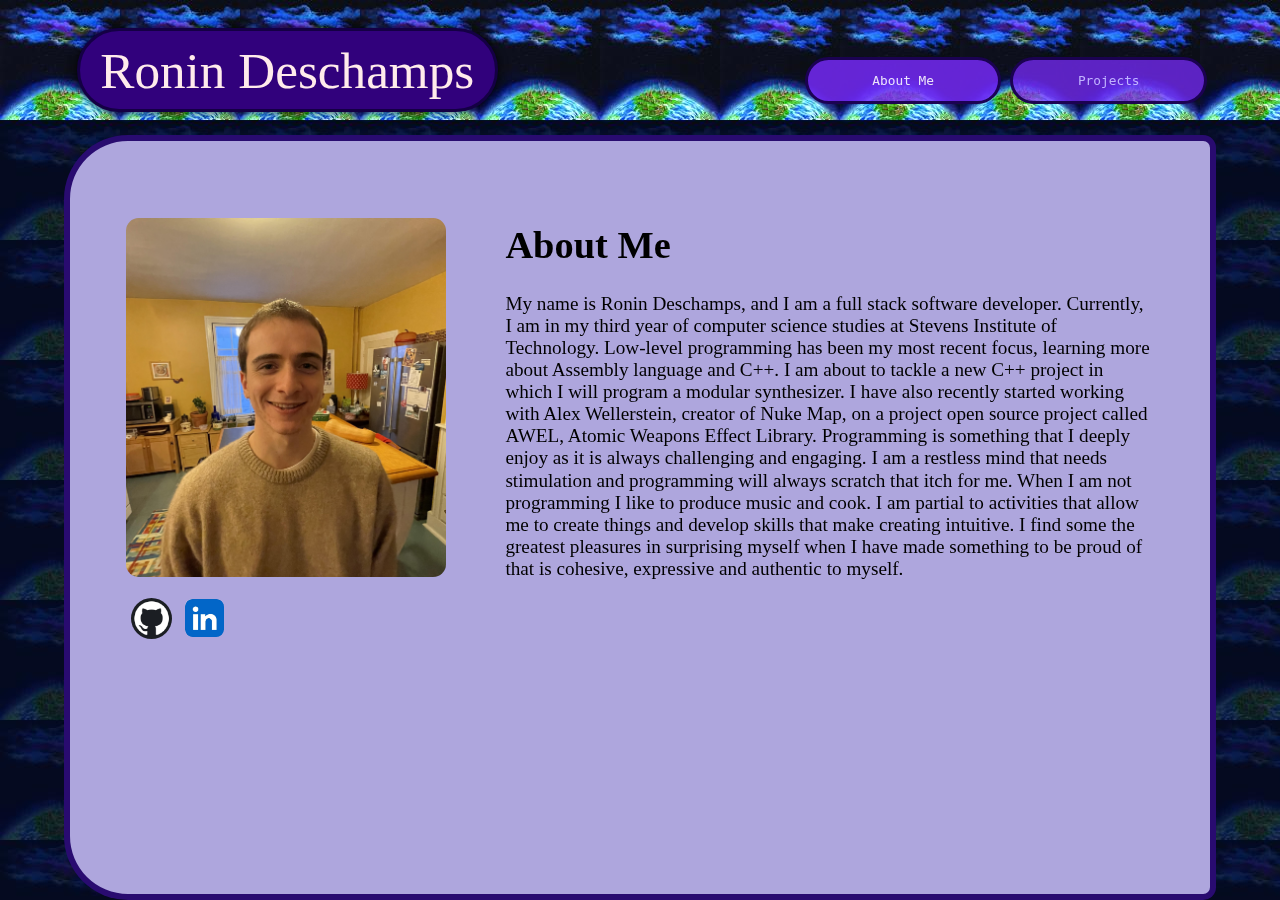
==== index.html @ 8fd33db5 "no fonts" ====
<!DOCTYPE html>
<html>
<head>
  <meta charset="UTF-8">
  <meta name="viewport" content="width=device-width, initial-scale=1.0">
  <title>Ronin's Website</title>
  <link rel="stylesheet" href="style.css">
</head>
<body>
  <div class="everything">
    
  <div class="header">
    <button class="name">
      Ronin Deschamps
    </button>
    <div class="tabs">
      <div class="tab active" onclick="showTab('About Me')">About Me
      </div>
      <div class="tab" onclick="showTab('tab2')">Projects</div>
    </div>
  </div>

  
    <div id="About Me" class="tab-content active">
      <div class="inner_page">
      <div class = "left-half">
        <div class = "about">

        </div>
        <img src="imgs/Ronin6.jpg" class = "id_photo">
        <div class = "socials">
          <a href="https://github.com/ronindeschamps" target="_blank">
            <img src = "imgs/github.jpg" class = "github">
          </a>
          <a href="https://www.linkedin.com/in/ronin-deschamps/" target="_blank">
            <img src = "imgs/linkedin.jpg" class = "linkedin">
          </a>
        </div>
      </div>
      <div class="right-half">
        <h1>About Me</h1>
        <p>My name is Ronin Deschamps, and I am a full stack software developer.
          Currently, I am in my third year of computer science studies at Stevens
          Institute of Technology.  Low-level programming has been my most recent
          focus, learning more about Assembly language and C++. I am about to 
          tackle a new C++ project in which I will program a modular synthesizer. 
          I have also recently started working with Alex Wellerstein, creator of 
          Nuke Map, on a project open source project called AWEL, Atomic Weapons
          Effect Library. Programming is something that I deeply enjoy as it is 
          always challenging and engaging. I am a restless mind that needs
          stimulation and programming will always scratch that itch for me. 
          When I am not programming I like to produce music and cook. I am 
          partial to activities that allow me to create things and develop 
          skills that make creating intuitive. I find some the greatest pleasures
          in surprising myself when I have made something to be proud of 
          that is cohesive, expressive and authentic to myself.</p>
      </div>
    </div>
  </div>
    <div id="tab2" class="tab-content">
      <div class="inner_page2">
      <div class="grid-container">
        <div class="grid-item">
          
          <img src="imgs/shuttle_bus.png" alt="Image" class="-image">
        </div>
        <div class="grid-itemT"  >
          <div class = 'p_header'>
            <div class = 'title'>Live Map Shuttle Tracker</div>
            <div class = 'language'>JavaScript, Vite, HTML, CSS, Geotab SDK, Modo</div>
          </div>
          <p>This project used the Geotab tracker device and the MyGeotabSDK library 
            to create a live tracking system for the Maine Maritime Academy student 
            shuttle. I wrote API calls with the MyGeotabSDK that grabbed the location 
            data of the tracker. The data was displayed as a moving vehicle on an 
            adaptive map I created with the Leaflet JavaScript Library.  The webpage
            I built was integrated by another member of the apps team into the Modo
            Labs application that is used on the back end of the Maine Maritime
            website and mobile app. This project is live at 
            https://r.mma.edu/shuttletracker/</p>

        </div>
        <div class="grid-itemT" >
          <div class = 'p_header'>
            <div class = 'title'> AWEL |</div>
            <div class = 'language'>JavaScript, Node.js, Webpack</div>
          </div>
          <p>Atomic Weapons Effects Library (AWEL) is a Javascript framework for nuclear detonation effects models. It is model-agnostic and is meant to be easy to extend to add support for different kinds of models and visualizations. It includes within it a specific way of handling physical units so that it can be unit-agnostic as well. I am a contributor to this project which is being headed by Alex Wellerstein, a Professor and historian of science who specializes in the history of atomic weapons and The Cold War.</p>
        </div>
        <div class="grid-item" >
          <img src="imgs/AWEL.png" alt="Image" class="-image">
        </div>
        <div class="grid-item" >
          <img src="imgs/resset.png" alt="Image" class="-image">
        </div>

        <div class="grid-itemT" >
          <div class = 'p_header'>
            <div class = 'title'> Password Reset Utility</div>
            <div class = 'language'> C#, SqlClient, Microsoft.NET </div>
          </div>
          <p>The password reset tool is a desktop application designed for student workers at Maine Maritime Academy (MMA). This allows the student workers to help other students and faculty reset their account passwords without having access to administrative account permissions or passwords. I wrote the logic for authenticating computers on the domain, reworked the logic for user account authentication, and designed the user interface. The project was a joint effort with a full-time employee on the apps team at MMA.</p>
        </div>

        <div class="grid-itemT"  >
          <div class = 'p_header'>
            <div class = 'title'>Eulerian Fluid Sim </div>
            <div class = 'language'>Python, Matplotlib, NumPy </div>
          </div>
          <p>
            This fluid simulator is built in Python and based on the Eulerian model of fluid mechanics. This model is grid-based and assigns characteristics such as velocity and density to each cell in the grid. I attempted to build this simulator directly from the Eulerian mathematical equations. My simulation is not perfect, it creates ripples and demonstrates flow in a straight line but does not demonstrate the corriolis effect. I am currently revising the project to fix this issue.
            </p>
            
            <img src="imgs/flow1.png"  class="flows-image2">
        </div>
        <div class="grid-item" >
          <img src="imgs/circuit.png" alt="Image" class="circuit-image">
        </div>

        <div class="grid-itemT" >
          <div class = 'p_header'>
            <div class = 'title'>Custom 8-bit CPU |</div>
            <div class = 'language'>Logism, Python</div>
          </div>
          <p>This is a fully custom 8-bit CPU down to the adder and subtracter circuits. I also created a programming language, and assembler written in Python to test my CPU. This architecture supports 8-bit calculation, 16-bit instructions, and has 1024 bytes of memory. The CPU can do basic arithmetic as well as load and store instructions to and from memory. The instructions are written in a very similar fashion to ARM64 instructions and can take integer values or registers as operands. For example, my load instruction is written like this: LDR X1 X0 2 where the first register is the destination the second register holds the memory address and the third argument is the byte offset which can be a register or an integer value.</p>

        </div>
        <div class="grid-itemT" >
          <div class = 'p_header'>
            <div class = 'title'>Particle-Based Fluid Simulation</div>
            <div class = 'language'>Python, Pymunk, Pygame</div>
          </div>
          <p>Particle-Based Fluid Simulation | Python, Pymunk, Pygame
            This is a particle-based fluid simulator made in Python. Particle-based fluid mechanics, also referred to as Lagrangian mechanics or smooth particle hydrodynamics is a simulation model in which each particle has characteristics such as elasticity, density, and pressure. Each particle is tracked individually across space to simulate collisions. The reason it is referred to as ‘smooth’
            particle hydrodynamics is because density and pressure are smoothed out over the entire area of all the moving particles averaging their qualities, making the particles behave more like a fluid.            
            </p>
        </div>
        <div class="grid-item" >
          <img src="imgs/bounce.png" alt="Image" class="-image">
        </div>

        
        <div class="grid-item" >
          <img src="imgs/pringle.png" alt="Image" class="-image">
        </div>

          <div class="grid-itemT" >
            <div class = 'p_header'>
              <div class = 'title'>Pringle (Print Array in C)</div>
              <div class = 'language'>ARMv8 AArch64/ARM64 Assembly, C</div>
            </div>
            <p>Pringle is a custom C function that allows users to print arrays. It is very similar to printf() as it uses indicators (in this case %a) to indicate where to print arrays if they are being printed inside a string. Just like printf(), pringle() is variadic, meaning that you can print as many arrays as you want in one pringle function call. The assembly code used for this function is broken up into four files three of which are functions called by pringle. These functions are integer to ASCII, count specifiers, and concatenate array. Each function follows ARM64 assembly calling conventions so that data is never lost when jumping from function to function and when being integrated into a larger script.            
              </p>
          </div>  

      </div>
    </div>
    <div id="tab3" class="tab-content">
      <h2>Content for Tab 3</h2>
      <p>This is the content for Tab 3.</p>
    </div>
  </div>
  <div class="world_div">
  </div>
  </div>

  <script>
    function showTab(tabId) {
      // Hide all tab contents
      var contents = document.querySelectorAll('.tab-content');
      contents.forEach(function(content) {
        content.classList.remove('active');
      });

      // Remove active class from all tabs
      var tabs = document.querySelectorAll('.tab');
      tabs.forEach(function(tab) {
        tab.classList.remove('active');
      });

      // Show the selected tab content
      document.getElementById(tabId).classList.add('active');

      // Add active class to the selected tab
      event.target.classList.add('active');
    }
    /*document.addEventListener("DOMContentLoaded", function() {
      showTab('tab2');
    });*/
  </script>

</body>
</html>
---- style.css ----
@font-face {
    font-family: brogand;
    src: url("brogand.woff");
  }
  @font-face {
    font-family: OldGameFatty;
    src: url("OldGameFatty.ttf");
  }
  
  @font-face {
    font-family: NC;
    src: url("NightmareCodehack.oft");
  }

  @font-face {
    font-family: gaban;
    src: url("gaban-outline-regular-FFP.ttf");
  }

  @font-face {
    font-family: gaban;
    src: url("Vacaciones-font-ffp-defharo.ttf");
  }


  /* width */
  ::-webkit-scrollbar {
    width: 0.6vw;
  }

  ::-webkit-scrollbar-track {
    background: rgba(251, 234, 190, 0); 
  }
  
  ::-webkit-scrollbar-thumb {
    background: rgba(22, 0, 73, 0.934);
    border-radius: 3vw;;
    
  }

  ::-webkit-scrollbar-thumb:hover {
    background: rgba(41, 20, 90, 0.934); 
  }

  body, html {
    overflow-x: auto; /* Enable horizontal scrolling */
    white-space: nowrap; /* Prevent line breaks */
  }
      
  body {
    position: absolute;
    background-image: url('imgs/world4.JPG');
  }

  .name {
    position: relative;
    margin-top: 0.4vw;
    min-width: 50px;
    left: 6vw;
    background-color: rgb(49, 1, 124);
    color: rgb(255, 235, 235);
    padding-top: 1.1vh;
    padding-bottom: 1.1vh;
    padding-left: 1.6vw;
    padding-right: 1.6vw;
    border: 0.3vw solid rgb(20, 0, 68);
    width: auto;
    border-radius: 6vw;
    cursor: pointer;
    font-size: 4vw;
    font-family: brogand;
    box-shadow: 0px 0px 10px rgba(0, 0, 0, 0.822); /* Optional: Add a shadow for better visibility */
  }

  .header {
    display: flex;
    position: fixed;
    height: 15vh;
    width: 100%;
    align-items: center;
  }

  .tabs {
    position: relative;
    vertical-align: center;
    z-index: 2;
    display: flex;
    margin-top: 2vw;
    margin-left: 30vw;
    margin-right: 5vw;
    flex-grow: 1;
    font-family: 'OldGameFatty', monospace;
    font-size: 1.0vw; /* Resize text based on vw and vh */
    color: rgb(193, 179, 255);
  }
  
  .tab {
    flex: 1;
    padding: 1vw;;
    cursor: pointer;
    background-color: rgba(121, 43, 255, 0.742);
    border: 0.3vw solid rgba(22, 0, 73, 0.934);
    border-radius: 2vw 2vw 2vw 2vw;
    margin-right: 9px;
    white-space: nowrap;
    overflow: hidden;
    text-align: center;
    z-index: 2;
    transition: transform 0.05s; /* Adjust the duration to 0.5s for a slower transition */

  }

  .tab:hover {
    transform: scale(1.02);
    color: rgba(255, 255, 255, 0.76);
    
    /* Increase the size of the tab when hovering */
  }

  .tab.active {
    color: rgba(255, 255, 255, 0.87);
    background-color: rgba(121, 43, 255, 0.82);
    position: relative;
    z-index: 3;
  }

  .inner_page {
    position: fixed;
    width: auto;
    height: auto;
    top: 15vh;
    left: 5vw;
    bottom: 0vw;
    right: 5vw;
    overflow: auto;
    background-color: rgb(174, 166, 221);
    border: 0.5vw solid rgba(31, 0, 104, 0.934);
    border-radius: 5vw 1vw 1vw 5vw ;
    padding: 3.4vw;
    font-family: Cambria, Cochin, Georgia, Times, 'Times New Roman', serif;
    line-height: 1.15;
    padding-bottom: 0;
    z-index: -1;
  }

  .inner_page2 {
    position: fixed;
    width: auto;
    height: auto;
    top: 15vh;
    left: 5vw;
    bottom: 0px;
    right: 5vw;
    overflow: auto;
    background-color: rgb(174, 166, 221);
    border: 0.5vw solid rgba(31, 0, 104, 0.934);
    border-radius: 5vw 1vw 1vw 1vw ;
    padding: 3.4vw;
    font-family: Cambria, Cochin, Georgia, Times, 'Times New Roman', serif;
    
  }

  .left-half {
    position: relavtive;
    width: 36%;
    float: left;
    box-sizing: border-box;
    padding: 1vw;
    overflow:auto;
    text-wrap: wrap;
    bottom: 3vw;
    margin-top: 1.6vw; 
    font-size: 3.5vh;                                                                                                                                                                                                                                                                                                                                             
  }

  .right-half {
    position: relavtive;
    width: 64%;
    float: right;
    box-sizing: border-box;
    padding: 1vw;
    overflow:auto;
    text-wrap: wrap;
    bottom: 3vw;
    margin-top: 0vw;  
    font-size: 1.5vw;           
  }

  .id_photo {
    width: 25vw;
    border: 0.0vw solid rgb(38, 0, 128);
    border-radius: 1vw;
    /*animation: borderAnimation 10s infinite;*/
  }

  @keyframes borderAnimation {
    0% {
        border-color: rgb(98, 0, 255);
    }
    25% {
        border-color: rgb(53, 57, 250);
    }
    50% {
        border-color: rgb(98, 0, 255);
    }
    75% {
        border-color: rgb(47, 0, 255);
    }
    100% {
        border-color: rgb(89, 0, 233);
    }
}
  
  .tab-content {
    display: none;
    height: auto;
    top: 100px;
    bottom: 20px;
    left: 30px;
    right: 30px;
    z-index: -1;
  }

  .tab-content.active {
    display: block;
    word-wrap: break-word;
  }

  .project_paragraph {
    font-family: OldGameFatty;
  }

  .grid-container {
    display: grid;
    grid-template-columns: repeat(3, 1fr); /* Three equal columns */
    gap: 3vw;
    margin: 1vw;

  }
  
  .grid-item {
    display: inline-block;
    position: relative;
    overflow: hidden;
    border-radius: 1.8vw;
    width: 100%; /* Ensure the container takes the full width of its parent */
    height: auto; /* Allow the height to adjust based on content */
    text-wrap: wrap;
    font-size: 1.3vw;
    /*border: 2px solid rgba(31, 0, 104, 0.934);*/
  }
  .grid-itemT{
    position: relative;
    overflow: hidden;
    border-radius: 0px;
    width: 100%; /* Ensure the container takes the full width of its parent */
    height: auto; /* Allow the height to adjust based on content */
    text-wrap: wrap;
    font-size: 1.3vw;
    line-height: 1.5vw;
    /*border: 2px solid rgba(31, 0, 104, 0.934);*/
  }

  .grid-itemTL{
    position: relative;
    overflow: hidden;
    border-radius: 0px;
    width: 100%; /* Ensure the container takes the full width of its parent */
    height: auto; /* Allow the height to adjust based on content */
    text-wrap: wrap;
    font-size: 1.3vw;
    line-height: 1.8vw;
    grid-column: span 2;
    /*border: 2px solid rgba(31, 0, 104, 0.934);*/
  } 


  .-image {
    position: relative;
    overflow: hidden;
    border-radius: 1.8vw;
    width: 100%; 
    height: auto;
  }
  .flows-image{
    position: relative;
    overflow: hidden;
    width: 50%; 
    height: 16vw;
    border-radius: 1.8vw;
  }

  .flows-image2{
    position: relative;
    width: auto; 
    height: 18vw;
    width: 100%;
    border-radius: 1.8vw;
  }

  .circuit-image {
    position: relative;
    overflow: hidden;
    border-radius: 1.8vw;
    width: 100%; 
    height: auto;


  }

  /* Make the second grid item span two columns */
  .grid-item:nth-child(1) {
    grid-column: span 2;
  }

  .grid-item:nth-child(4) {
    grid-column: span 2;
  }

  .grid-item:nth-child(6) {
    grid-column: span 2;
  }    

  .grid-item:nth-child(7) {
    grid-column: span 1;
  }
  .grid-item:nth-child(8) {
    grid-column: span 2;

  }
  .grid-item:nth-child(9) {
    grid-column: span 2;
  }
  .grid-item:nth-child(10) {
    grid-column: span 2;
  }
  .grid-item:nth-child(11) {
    grid-column: span 2;
  }

  .grid-item:nth-child(12) {
    grid-column: span 2;
  }

  .everything {
    position: fixed;
    width: 100%;
    top: 0;
    left: 0;
    right: 0;
    min-width: 1000px;
  }

.socials {
    display: flex;
    position: relative;
    overflow: hidden;    
    width: 10vw; 
    margin-left: -0.6vw;
    margin-top: 0vw;
    padding-top: 1vw;
    height: 110%;
    justify-content: left;
    align-items: center;

  }


.github {
  height: 3.2vw;
  margin-left: 1vw;
  border-radius: 100%;
  width: auto;
  position: relative;
  transition: transform 0.1s ease, box-shadow 0.1s ease; /* Add transition for smooth scaling and shadow */
}

.github:hover {
transform: scale(1.03);
box-shadow: -0.1vw 0.2vw 0.5vw rgba(0, 0, 0, 0.2); /* Add shadow effect */
}

.linkedin {
  height: 3vw;
  margin: auto;
  border-radius: 20%;
  width: auto;
  position: relative;
  margin-left: 1vw;
  transition: transform 0.1s ease, box-shadow 0.1s ease; /* Add transition for smooth scaling and shadow */
}

.linkedin:hover {
transform: scale(1.03);
box-shadow: -0.1vw 0.2vw 0.5vw rgba(0, 0, 0, 0.2); /* Add shadow effect */
}

.head {
  font-family: NC;
}

.about {
  font-size: 3vw;
  font-family:monospace
}

.p_header {
  text-align: left; /* Ensure left alignment */
  margin-bottom: 2vw;
}

.title {
  display: inline-block;
  width: auto; /* Adjust width as needed */
  vertical-align: center;
  font-size: 1.8vw;
}
.language {
  display: inline-block;
  width: auto; /* Adjust width as needed */
  vertical-align: center; /* Align the top of the elements */
}

.inner_head {
  background-color: rgb(78, 42, 240);
  height: 3vw;

}
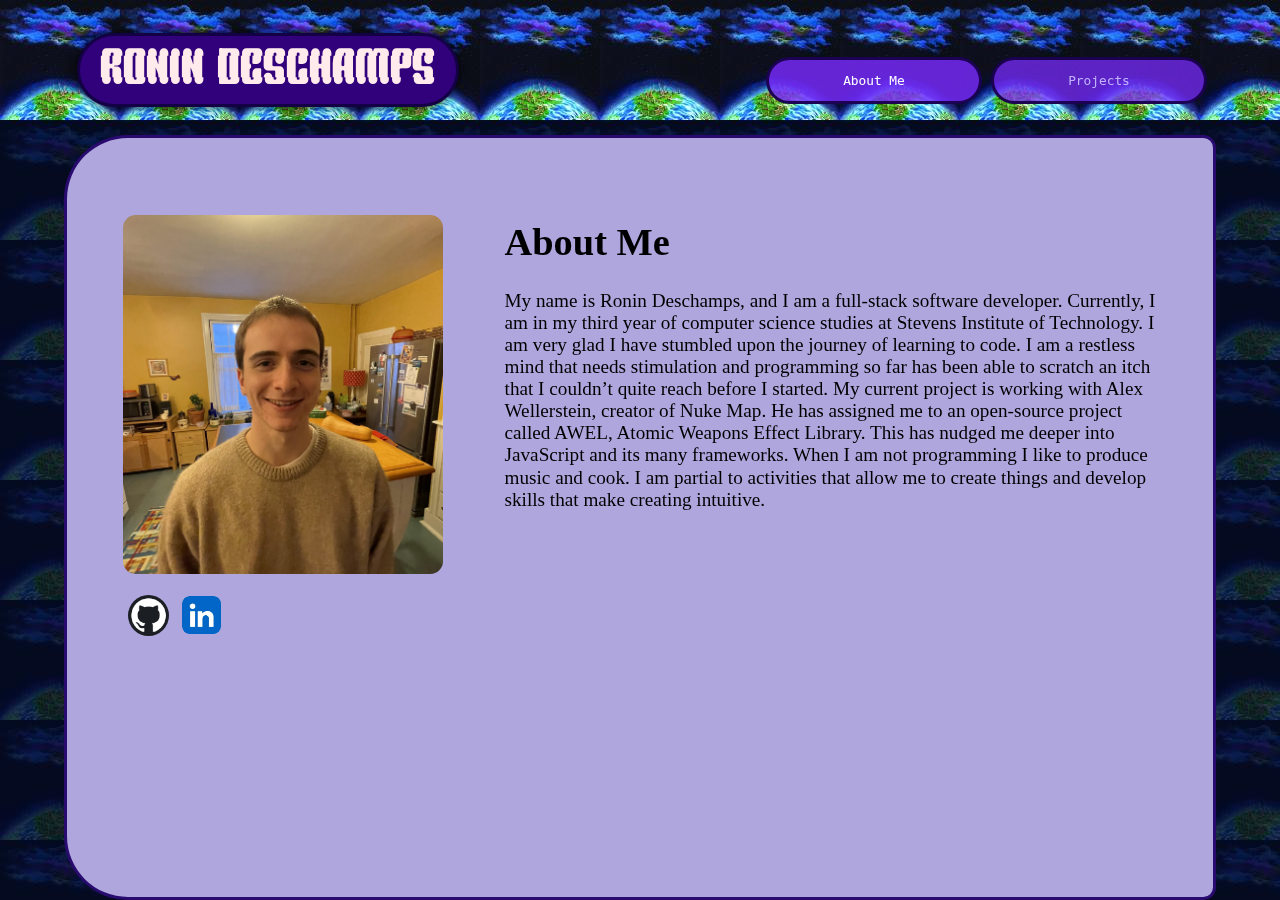
==== commit e8bfc16e: "Updated about me, and border width" ====
--- a/index.html
+++ b/index.html
@@ -39,21 +39,7 @@
       </div>
       <div class="right-half">
         <h1>About Me</h1>
-        <p>My name is Ronin Deschamps, and I am a full stack software developer.
-          Currently, I am in my third year of computer science studies at Stevens
-          Institute of Technology.  Low-level programming has been my most recent
-          focus, learning more about Assembly language and C++. I am about to 
-          tackle a new C++ project in which I will program a modular synthesizer. 
-          I have also recently started working with Alex Wellerstein, creator of 
-          Nuke Map, on a project open source project called AWEL, Atomic Weapons
-          Effect Library. Programming is something that I deeply enjoy as it is 
-          always challenging and engaging. I am a restless mind that needs
-          stimulation and programming will always scratch that itch for me. 
-          When I am not programming I like to produce music and cook. I am 
-          partial to activities that allow me to create things and develop 
-          skills that make creating intuitive. I find some the greatest pleasures
-          in surprising myself when I have made something to be proud of 
-          that is cohesive, expressive and authentic to myself.</p>
+        <p>My name is Ronin Deschamps, and I am a full-stack software developer. Currently, I am in my third year of computer science studies at Stevens Institute of Technology. I am very glad I have stumbled upon the journey of learning to code.  I am a restless mind that needs stimulation and programming so far has been able to scratch an itch that I couldn’t quite reach before I started. My current project is working with Alex Wellerstein, creator of Nuke Map. He has assigned me to an open-source project called AWEL, Atomic Weapons Effect Library. This has nudged me deeper into JavaScript and its many frameworks. When I am not programming I like to produce music and cook. I am partial to activities that allow me to create things and develop skills that make creating intuitive. </p>
       </div>
     </div>
   </div>
--- a/style.css
+++ b/style.css
@@ -2,26 +2,26 @@
   
   @font-face {
     font-family: brogand;
-    src: url("brogand.woff");
+    src: url("fonts/brogand.woff");
   }
   @font-face {
     font-family: OldGameFatty;
-    src: url("OldGameFatty.ttf");
+    src: url("fonts/Fatty.ttf");
   }
   
   @font-face {
     font-family: NC;
-    src: url("NightmareCodehack.oft");
+    src: url("fonts/NightmareCodehack.oft");
   }
 
   @font-face {
     font-family: gaban;
-    src: url("gaban-outline-regular-FFP.ttf");
+    src: url("fonts/gaban-outline-regular-FFP.ttf");
   }
 
   @font-face {
     font-family: gaban;
-    src: url("Vacaciones-font-ffp-defharo.ttf");
+    src: url("fonts/Vacaciones-font-ffp-defharo.ttf");
   }
 
 
@@ -120,7 +120,7 @@
   }
 
   .tab.active {
-    color: rgba(255, 255, 255, 0.87);
+    color: rgb(255, 255, 255);
     background-color: rgba(121, 43, 255, 0.82);
     position: relative;
     z-index: 3;
@@ -136,7 +136,7 @@
     right: 5vw;
     overflow: auto;
     background-color: rgb(174, 166, 221);
-    border: 0.5vw solid rgba(31, 0, 104, 0.934);
+    border: 0.3vw solid rgba(31, 0, 104, 0.934);
     border-radius: 5vw 1vw 1vw 5vw ;
     padding: 3.4vw;
     font-family: Cambria, Cochin, Georgia, Times, 'Times New Roman', serif;
@@ -155,7 +155,7 @@
     right: 5vw;
     overflow: auto;
     background-color: rgb(174, 166, 221);
-    border: 0.5vw solid rgba(31, 0, 104, 0.934);
+    border: 0.3vw solid rgba(31, 0, 104, 0.934);
     border-radius: 5vw 1vw 1vw 1vw ;
     padding: 3.4vw;
     font-family: Cambria, Cochin, Georgia, Times, 'Times New Roman', serif;
